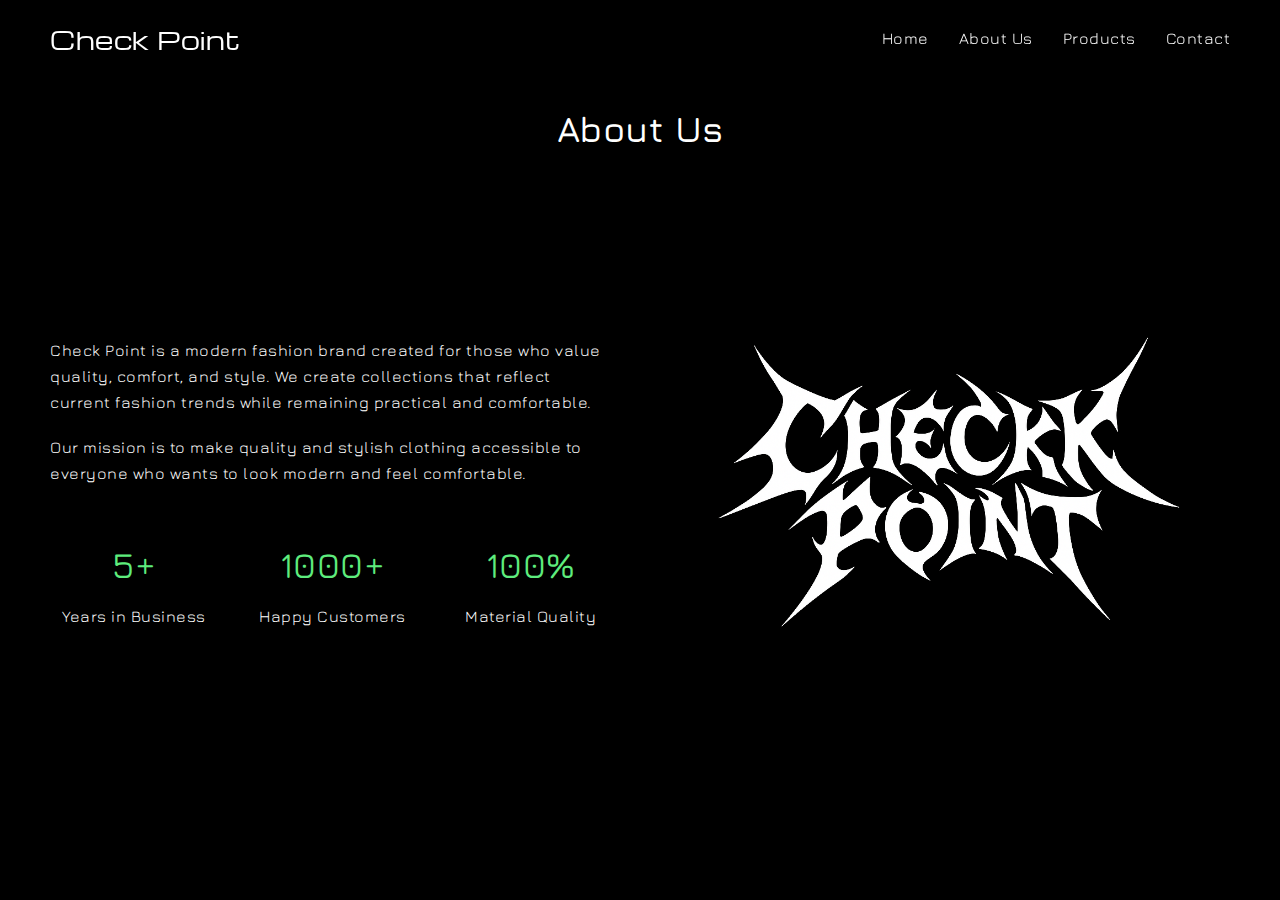
==== about.html @ 7e23bba6 "first commit" ====
<!DOCTYPE html>
<html lang="en">
<head>
    <meta charset="UTF-8">
    <meta name="viewport" content="width=device-width, initial-scale=1.0">
    <title>About Us - Check Point Fashion</title>
    <link rel="stylesheet" href="styles.css">
</head>
<body>
    <header>
        <a href="index.html" class="logo">Check Point</a>
        <nav>
            <a href="index.html">Home</a>
            <a href="about.html">About Us</a>
            <a href="products.html">Products</a>
            <a href="contact.html">Contact</a>
        </nav>
        <button class="menu-toggle">☰</button>
    </header>

    <main class="about-section">
        <div class="about-container">
            <h1>About Us</h1>
            <div class="about-content">
                <div class="about-text">
                    <p>Check Point is a modern fashion brand created for those who value quality, comfort, and style. We create collections that reflect current fashion trends while remaining practical and comfortable.</p>
                    <p>Our mission is to make quality and stylish clothing accessible to everyone who wants to look modern and feel comfortable.</p>
                    <div class="stats">
                        <div class="stat-item">
                            <h3>5+</h3>
                            <p>Years in Business</p>
                        </div>
                        <div class="stat-item">
                            <h3>1000+</h3>
                            <p>Happy Customers</p>
                        </div>
                        <div class="stat-item">
                            <h3>100%</h3>
                            <p>Material Quality</p>
                        </div>
                    </div>
                </div>
                <div class="about-image">
                    <img src="iloveimg-compressed/979D81B5-9C66-461A-BA66-F8D4CFEC55D2.png" alt="About Check Point Fashion">
                </div>
            </div>
        </div>
    </main>

    <script src="code.js"></script>
</body>
</html>
---- styles.css ----
@import url('https://fonts.googleapis.com/css2?family=Great+Vibes&family=Gruppo&family=Michroma&family=Orbitron:wght@400..900&family=Pixelify+Sans:wght@400..700&family=Tektur:wght@400..900&display=swap');
@import url('https://fonts.googleapis.com/css2?family=Great+Vibes&family=Gruppo&family=Jura:wght@300..700&family=Michroma&family=Orbitron:wght@400..900&family=Pixelify+Sans:wght@400..700&family=Tektur:wght@400..900&display=swap');
*{
  margin: 0;
  padding: 0;
  box-sizing: border-box;
}

body{
  background-color: #000000;
  color: #ffffff;
  font-family: Jura;
  font-weight: 400;
  letter-spacing: 0.5px;
  line-height: 1.6;
}

.title_1{
  font-family: 'Jura', sans-serif;
  font-size: 20px;
  font-weight: 500;
} 

.menu_1 a{
  font-family: 'Jura', sans-serif;
  font-size: 20px;
  display: flex;
  justify-content: space-between;
  align-items: center;
  margin-top: 100px;
  text-decoration: none;
  color: #ffffff;
  font-weight: 400;
}

.menu_1 a:hover{
  text-shadow: 1px 1px 20px #5eec7d;
}

header {
  position: fixed;
  top: 0;
  left: 0;
  width: 100%;
  padding: 20px 50px;
  background-color: rgba(0, 0, 0, 0.8);
  backdrop-filter: blur(10px);
  z-index: 1000;
  display: flex;
  justify-content: space-between;
  align-items: center;
}

.logo {
  font-family: 'Michroma', cursive;
  font-size: 24px;
  color: #ffffff;
  text-decoration: none;
}

.logo:hover {
  text-shadow: 1px 1px 20px #5eec7d;
}

.logo::after {
  content: '';
  position: absolute;
  bottom: -2px;
  left: 0;
  width: 100%;
  height: 1px;
  background: #5eec7d;
  transform: scaleX(0);
  transition: transform 0.3s ease;
}

.logo:hover::after {
  transform: scaleX(1);
}

nav {
  display: flex;
  gap: 30px;
}

nav a {
  font-family: 'Jura', sans-serif;
  font-size: 16px;
  color: #ffffff;
  text-decoration: none;
  transition: all 0.3s ease;
  font-weight: 400;
}

nav a:hover {
  text-shadow: 1px 1px 20px #ffffff;
  transform: translateY(-2px);
}

/* Добавляем кнопку меню */
.menu-toggle {
  display: none;
  cursor: pointer;
  font-size: 24px;
  color: #ffffff;
  background: none;
  border: none;
  padding: 5px;
  transition: all 0.3s ease;
}

.menu-toggle:hover {
  color: #5eec7d;
  transform: scale(1.1);
}

/* Адаптивные стили */
@media screen and (max-width: 768px) {
  header {
    padding: 15px 20px;
  }

  .logo {
    font-size: 20px;
  }

  .menu-toggle {
    display: block;
  }

  nav {
    display: none;
    position: fixed;
    top: 70px;
    left: 0;
    width: 100%;
    background-color: rgba(0, 0, 0, 0.95);
    padding: 20px;
    flex-direction: column;
    align-items: center;
    gap: 20px;
    border-top: 1px solid rgba(94, 236, 125, 0.1);
    box-shadow: 0 5px 15px rgba(0, 0, 0, 0.3);
  }

  nav.active {
    display: flex;
    animation: slideDown 0.3s ease;
  }

  nav a {
    font-size: 18px;
    padding: 10px 20px;
    width: 100%;
    text-align: center;
    border-radius: 5px;
    transition: all 0.3s ease;
  }

  nav a:hover {
    background: rgba(94, 236, 125, 0.1);
    transform: translateY(-2px);
  }
}

@keyframes slideDown {
  from {
    opacity: 0;
    transform: translateY(-10px);
  }
  to {
    opacity: 1;
    transform: translateY(0);
  }
}

/* Стили для очень маленьких экранов */
@media screen and (max-width: 480px) {
  header {
    padding: 10px 15px;
  }

  .logo {
    font-size: 18px;
  }

  nav a {
    font-size: 16px;
  }
}

/* Стили для планшетов */
@media screen and (min-width: 769px) and (max-width: 1024px) {
  header {
    padding: 15px 30px;
  }

  nav {
    gap: 20px;
  }

  nav a {
    font-size: 14px;
  }
}

/* Стили для секции продуктов */
.products {
  padding: 100px 50px 50px;
}

.products-grid {
  display: grid;
  grid-template-columns: repeat(auto-fit, minmax(250px, 1fr));
  gap: 30px;
  max-width: 1200px;
  margin: 0 auto;
}

.product-card {
  background: rgba(255, 255, 255, 0.05);
  border-radius: 10px;
  padding: 15px;
  cursor: pointer;
  transition: transform 0.3s ease, box-shadow 0.3s ease;
  backdrop-filter: blur(5px);
  display: flex;
  flex-direction: column;
  height: 100%;
  border: 1px solid rgba(94, 236, 125, 0.1);
}

.product-card:hover {
  transform: translateY(-5px);
  box-shadow: 0 5px 15px rgba(94, 236, 125, 0.2);
  border-color: rgba(94, 236, 125, 0.3);
}

.product-card img {
  width: 100%;
  height: 300px;
  object-fit: contain;
  border-radius: 18px;
  margin-bottom: 15px;
  background-color: transparent;
}

.product-card h3 {
  font-family: 'Jura', sans-serif;
  font-size: 18px;
  margin-bottom: 10px;
  color: #ffffff;
  flex-grow: 1;
  font-weight: 500;
}

.product-card .price {
  font-family: 'Jura', sans-serif;
  font-size: 16px;
  color: #5eec7d;
  margin-top: auto;
  font-weight: 500;
}

/* Стили для модального окна */
.modal {
  display: none;
  position: fixed;
  top: 0;
  left: 0;
  width: 100%;
  height: 100%;
  background-color: rgba(0, 0, 0, 0.8);
  z-index: 2000;
  backdrop-filter: blur(5px);
  overflow-y: auto;
}

.modal-content {
  position: relative;
  background-color: rgba(0, 0, 0, 0.9);
  margin: 5% auto;
  padding: 20px;
  width: 90%;
  max-width: 800px;
  border-radius: 10px;
  border: 1px solid rgba(94, 236, 125, 0.2);
}

.close {
  position: absolute;
  right: 20px;
  top: 10px;
  font-size: 28px;
  font-weight: bold;
  color: #ffffff;
  cursor: pointer;
  transition: color 0.3s ease;
}

.close:hover {
  color: #5eec7d;
}

.modal-body {
  padding: 20px 0;
}

.modal-image {
  width: 100%;
  max-height: 500px;
  object-fit: contain;
  border-radius: 5px;
  margin-bottom: 20px;
  background-color: rgba(255, 255, 255, 0.05);
}

.modal-title {
  font-family: 'Jura', sans-serif;
  font-size: 24px;
  margin-bottom: 10px;
  color: #ffffff;
  font-weight: 500;
}

.modal-price {
  font-family: 'Jura', sans-serif;
  font-size: 20px;
  color: #5eec7d;
  margin-bottom: 15px;
  font-weight: 500;
}

.modal-description {
  font-family: 'Jura', sans-serif;
  font-size: 16px;
  line-height: 1.6;
  color: #ffffff;
  font-weight: 400;
}

/* Адаптивные стили для модального окна */
@media screen and (max-width: 768px) {
  .modal-content {
    margin: 10% auto;
    width: 95%;
  }

  .modal-title {
    font-size: 20px;
  }

  .modal-price {
    font-size: 18px;
  }

  .modal-description {
    font-size: 14px;
  }
}

/* Стили для кнопки добавления товара */
.add-product-container {
  padding: 100px 50px 20px;
  text-align: right;
}

.add-product-btn {
  background: rgba(94, 236, 125, 0.2);
  border: 1px solid #5eec7d;
  color: #5eec7d;
  padding: 10px 20px;
  border-radius: 5px;
  cursor: pointer;
  font-family: 'Michroma', cursive;
  font-size: 16px;
  transition: all 0.3s ease;
  display: inline-flex;
  align-items: center;
  gap: 10px;
}

.add-product-btn:hover {
  background: rgba(94, 236, 125, 0.3);
  transform: translateY(-2px);
}

/* Стили для формы добавления товара */
.form-group {
  margin-bottom: 20px;
}

.form-group label {
  display: block;
  margin-bottom: 5px;
  font-family: 'Michroma', cursive;
  color: #ffffff;
}

.form-group input,
.form-group textarea {
  width: 100%;
  padding: 10px;
  background: rgba(255, 255, 255, 0.1);
  border: 1px solid rgba(94, 236, 125, 0.2);
  border-radius: 5px;
  color: #ffffff;
  font-family: 'Michroma', cursive;
}

.form-group textarea {
  height: 100px;
  resize: vertical;
}

.submit-btn {
  background: #5eec7d;
  color: #000000;
  border: none;
  padding: 10px 20px;
  border-radius: 5px;
  cursor: pointer;
  font-family: 'Michroma', cursive;
  font-size: 16px;
  transition: all 0.3s ease;
  width: 100%;
}

span{
  font-family: 'Michroma', cursive;
}

.submit-btn:hover {
  background: #4cd86c;
  transform: translateY(-2px);
}

/* Адаптивные стили для формы */
@media screen and (max-width: 768px) {
  .add-product-container {
    padding: 80px 20px 20px;
  }

  .add-product-btn {
    width: 100%;
    justify-content: center;
  }

  .form-group input,
  .form-group textarea {
    font-size: 16px; /* Предотвращает масштабирование на iOS */
  }
}

/* Адаптивные стили для мобильных устройств */
@media screen and (max-width: 768px) {
  .products {
    padding: 80px 15px 30px;
  }

  .products-grid {
    grid-template-columns: repeat(2, 1fr);
    gap: 10px;
    padding: 0;
  }

  .product-card {
    padding: 8px;
    min-width: 0;
  }

  .product-card img {
    height: 250px;
  }

  .product-card h3 {
    font-size: 16px;
    margin-bottom: 8px;
  }

  .product-card .price {
    font-size: 16px;
  }
}

/* Стили для очень маленьких экранов */
@media screen and (max-width: 480px) {
  .products {
    padding: 70px 10px 20px;
  }

  .products-grid {
    grid-template-columns: repeat(2, 1fr);
    gap: 8px;
  }

  .product-card img {
    height: 220px;
  }
}

/* Стили для главной страницы */
.hero {
    height: 100vh;
    display: flex;
    align-items: center;
    justify-content: center;
    text-align: center;
    background: linear-gradient(rgba(0, 0, 0, 0.7), rgba(0, 0, 0, 0.7)), url('https://via.placeholder.com/1920x1080');
    background-size: cover;
    background-position: center;
    padding: 0 20px;
}

.hero-content {
    max-width: 800px;
}

.hero h1 {
    font-family: 'Jura', sans-serif;
    font-size: 48px;
    margin-bottom: 20px;
    color: #ffffff;
    font-weight: 600;
}

.hero p {
    font-family: 'Jura', sans-serif;
    font-size: 24px;
    margin-bottom: 30px;
    color: #ffffff;
    font-weight: 400;
}

.cta-button {
    display: inline-block;
    padding: 15px 30px;
    background: rgba(94, 236, 125, 0.2);
    border: 1px solid #5eec7d;
    color: #5eec7d;
    text-decoration: none;
    border-radius: 5px;
    font-family: 'Jura', sans-serif;
    font-size: 18px;
    transition: all 0.3s ease;
    font-weight: 500;
}

.cta-button:hover {
    background: rgba(94, 236, 125, 0.3);
    transform: translateY(-2px);
}

/* Стили для секции features */
.features {
    padding: 100px 50px;
    background-color: rgba(0, 0, 0, 0.5);
}

.features-container {
    max-width: 1200px;
    margin: 0 auto;
}

.features h2 {
    font-family: 'Jura', sans-serif;
    font-size: 36px;
    text-align: center;
    margin-bottom: 50px;
    color: #ffffff;
    font-weight: 600;
}

.features-grid {
    display: grid;
    grid-template-columns: repeat(auto-fit, minmax(300px, 1fr));
    gap: 30px;
}

.feature-card {
    background: rgba(255, 255, 255, 0.05);
    padding: 30px;
    border-radius: 10px;
    border: 1px solid rgba(94, 236, 125, 0.1);
    transition: all 0.3s ease;
}

.feature-card:hover {
    transform: translateY(-5px);
    border-color: rgba(94, 236, 125, 0.3);
    box-shadow: 0 5px 15px rgba(94, 236, 125, 0.2);
}

.feature-card h3 {
    font-family: 'Jura', sans-serif;
    font-size: 24px;
    margin-bottom: 15px;
    color: #ffffff;
    font-weight: 500;
}

.feature-card p {
    font-family: 'Jura', sans-serif;
    font-size: 16px;
    color: #ffffff;
    line-height: 1.6;
    font-weight: 400;
}

/* Стили для страницы About */
.about-section {
    padding: 100px 50px 50px;
}

.about-container {
    max-width: 1200px;
    margin: 0 auto;
}

.about-container h1 {
    font-family: 'Jura', sans-serif;
    font-size: 36px;
    text-align: center;
    margin-bottom: 50px;
    color: #ffffff;
    font-weight: 600;
}

.about-content {
    display: grid;
    grid-template-columns: 1fr 1fr;
    gap: 50px;
    align-items: center;
}

.about-text p {
    font-family: 'Jura', sans-serif;
    font-size: 16px;
    line-height: 1.6;
    margin-bottom: 20px;
    color: #ffffff;
    font-weight: 400;
}

.stats {
    display: grid;
    grid-template-columns: repeat(3, 1fr);
    gap: 30px;
    margin-top: 50px;
}

.stat-item {
    text-align: center;
}

.stat-item h3 {
    font-family: 'Jura', sans-serif;
    font-size: 36px;
    color: #5eec7d;
    margin-bottom: 10px;
    font-weight: 500;
}

.stat-item p {
    font-family: 'Jura', sans-serif;
    font-size: 16px;
    color: #ffffff;
    font-weight: 400;
}

.about-image img {
    width: 100%;
    border-radius: 10px;
    box-shadow: 0 5px 15px rgba(0, 0, 0, 0.3);
}

/* Стили для страницы Contact */
.contact-section {
    padding: 100px 50px 50px;
}

.contact-container {
    max-width: 1200px;
    margin: 0 auto;
}

.contact-container h1 {
    font-family: 'Jura', sans-serif;
    font-size: 36px;
    text-align: center;
    margin-bottom: 50px;
    color: #ffffff;
    font-weight: 600;
}

.contact-content {
    display: grid;
    grid-template-columns: 1fr 2fr;
    gap: 50px;
}

.contact-info {
    background: rgba(255, 255, 255, 0.05);
    padding: 30px;
    border-radius: 10px;
    border: 1px solid rgba(94, 236, 125, 0.1);
}

.contact-info h2 {
    font-family: 'Jura', sans-serif;
    font-size: 24px;
    margin-bottom: 30px;
    color: #ffffff;
    font-weight: 500;
}

.info-item {
    margin-bottom: 20px;
}

.info-item h3 {
    font-family: 'Jura', sans-serif;
    font-size: 18px;
    color: #5eec7d;
    margin-bottom: 10px;
    font-weight: 500;
}

.info-item p {
    font-family: 'Jura', sans-serif;
    font-size: 16px;
    color: #ffffff;
    font-weight: 400;
}

.contact-form {
    background: rgba(255, 255, 255, 0.05);
    padding: 30px;
    border-radius: 10px;
    border: 1px solid rgba(94, 236, 125, 0.1);
}

/* Адаптивные стили для новых страниц */
@media screen and (max-width: 768px) {
    .hero h1 {
        font-size: 36px;
    }

    .hero p {
        font-size: 18px;
    }

    .about-content,
    .contact-content {
        grid-template-columns: 1fr;
    }

    .stats {
        grid-template-columns: 1fr;
        gap: 20px;
    }

    .features-grid {
        grid-template-columns: 1fr;
    }
}

.social-links {
    margin-top: 2rem;
    padding-top: 2rem;
    border-top: 1px solid rgba(255, 255, 255, 0.1);
}

.social-links h3 {
    color: #fff;
    margin-bottom: 1rem;
    font-size: 1.2rem;
    font-family: 'Jura', sans-serif;
    font-weight: 500;
}

.social-icons {
    display: flex;
    flex-direction: column;
    gap: 1rem;
}

.social-icon {
    display: flex;
    align-items: center;
    gap: 0.8rem;
    color: #fff;
    text-decoration: none;
    transition: color 0.3s ease;
    padding: 0.5rem;
    border-radius: 8px;
    background: rgba(255, 255, 255, 0.05);
}

.social-icon:hover {
    color: #00ff88;
    background: rgba(255, 255, 255, 0.1);
}

.social-icon i {
    font-size: 1.5rem;
}

.social-icon span {
    font-size: 1rem;
    font-family: 'Jura', sans-serif;
    font-weight: 400;
}

@media (max-width: 768px) {
    .social-icons {
        flex-direction: row;
        justify-content: center;
        flex-wrap: wrap;
    }
    
    .social-icon {
        padding: 0.8rem 1.2rem;
    }
}
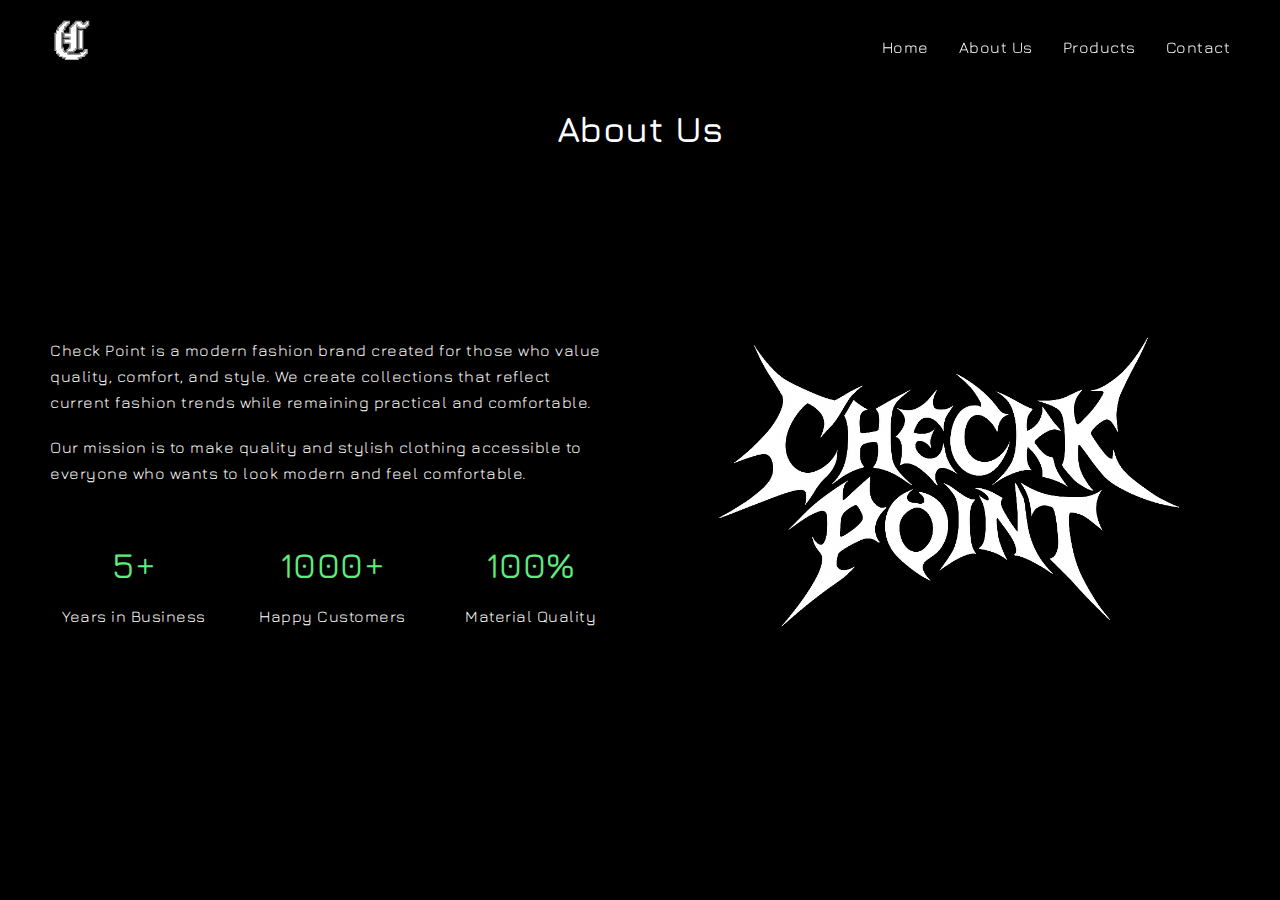
==== commit fbef99ea: "add border remove background" ====
--- a/about.html
+++ b/about.html
@@ -8,7 +8,7 @@
 </head>
 <body>
     <header>
-        <a href="index.html" class="logo">Check Point</a>
+        <a href="index.html" class="logo"><img src="background_web/C.svg" alt=""></a>
         <nav>
             <a href="index.html">Home</a>
             <a href="about.html">About Us</a>
--- a/styles.css
+++ b/styles.css
@@ -43,12 +43,178 @@
   left: 0;
   width: 100%;
   padding: 20px 50px;
-  background-color: rgba(0, 0, 0, 0.8);
+  background-color: rgba(0, 0, 0, 0.352);
   backdrop-filter: blur(10px);
   z-index: 1000;
   display: flex;
   justify-content: space-between;
   align-items: center;
+  border-bottom-right-radius: 35px;
+  border-bottom-left-radius: 35px;
+}
+
+.hero {
+    min-height: 100vh;
+    display: flex;
+    flex-direction: column;
+    align-items: center;
+    justify-content: center;
+    padding: 100px 20px;
+    background: linear-gradient(rgba(0, 0, 0, 0.7), rgba(0, 0, 0, 0.7));
+    position: relative;
+    overflow: hidden;
+    border-bottom-right-radius: 35px;
+    border-bottom-left-radius: 35px;
+    border: 4px solid rgb(255, 255, 255);
+}
+
+.hero-images {
+    position: relative;
+    width: 100%;
+    max-width: 1200px;
+    height: 60vh;
+    display: flex;
+    justify-content: center;
+    align-items: center;
+    margin-bottom: 2rem;
+}
+
+.hero-logo {
+    position: absolute;
+    width: 40%;
+    max-width: 400px;
+    height: auto;
+    z-index: 2;
+    animation: fadeIn 1.5s ease-in-out;
+}
+
+.hero-collection {
+    position: absolute;
+    width: 60%;
+    max-width: 600px;
+    height: auto;
+    opacity: 0.8;
+    z-index: 1;
+    animation: scaleIn 1.5s ease-in-out;
+}
+
+.hero-content {
+    position: relative;
+    z-index: 3;
+    text-align: center;
+    max-width: 800px;
+    padding: 0 20px;
+}
+
+.hero h1 {
+    font-size: 3.5rem;
+    margin-bottom: 1rem;
+    color: #ffffff;
+    text-shadow: 2px 2px 4px rgba(0, 0, 0, 0.5);
+    font-family: 'Jura', sans-serif;
+    font-weight: 600;
+}
+
+.hero p {
+    font-size: 1.2rem;
+    margin-bottom: 2rem;
+    color: #ffffff;
+    opacity: 0.9;
+}
+
+.cta-button {
+    display: inline-block;
+    padding: 1rem 2.5rem;
+    font-size: 1.1rem;
+    color: #ffffff;
+    background: linear-gradient(45deg, #5eec7d, #4CAF50);
+    border: none;
+    border-radius: 30px;
+    text-decoration: none;
+    transition: all 0.3s ease;
+    box-shadow: 0 4px 15px rgba(94, 236, 125, 0.3);
+}
+
+.cta-button:hover {
+    transform: translateY(-3px);
+    box-shadow: 0 6px 20px rgba(94, 236, 125, 0.4);
+    background: linear-gradient(45deg, #4CAF50, #5eec7d);
+}
+
+@keyframes scaleIn {
+    from {
+        transform: scale(0.8);
+        opacity: 0;
+    }
+    to {
+        transform: scale(1);
+        opacity: 0.8;
+    }
+}
+
+/* Медиа-запросы для адаптивности */
+@media screen and (max-width: 1024px) {
+    .hero-images {
+        height: 50vh;
+    }
+    
+    .hero h1 {
+        font-size: 3rem;
+    }
+}
+
+@media screen and (max-width: 768px) {
+    .hero-images {
+        height: 40vh;
+    }
+    
+    .hero-logo {
+        width: 50%;
+    }
+    
+    .hero-collection {
+        width: 70%;
+    }
+    
+    .hero h1 {
+        font-size: 2.5rem;
+    }
+    
+    .hero p {
+        font-size: 1rem;
+    }
+    
+    .cta-button {
+        padding: 0.8rem 2rem;
+        font-size: 1rem;
+    }
+}
+
+@media screen and (max-width: 480px) {
+    .hero-images {
+        height: 30vh;
+    }
+    
+    .hero-logo {
+        width: 60%;
+    }
+    
+    .hero-collection {
+        width: 80%;
+    }
+    
+    .hero h1 {
+        font-size: 2rem;
+    }
+    
+    .hero p {
+        font-size: 0.9rem;
+    }
+    
+    .cta-button {
+        padding: 0.7rem 1.8rem;
+        font-size: 0.9rem;
+    }
 }
 
 .logo {
@@ -161,6 +327,14 @@
     background: rgba(94, 236, 125, 0.1);
     transform: translateY(-2px);
   }
+
+  .hero {
+    padding: 60px 20px;
+  }
+
+  .hero-img {
+    max-width: 700px;
+  }
 }
 
 @keyframes slideDown {
@@ -187,6 +361,14 @@
   nav a {
     font-size: 16px;
   }
+
+  .hero {
+    padding: 40px 15px;
+  }
+
+  .hero-img {
+    max-width: 500px;
+  }
 }
 
 /* Стили для планшетов */
@@ -201,6 +383,14 @@
 
   nav a {
     font-size: 14px;
+  }
+
+  .hero {
+    padding: 80px 30px;
+  }
+  
+  .hero-img {
+    max-width: 900px;
   }
 }
 
@@ -500,22 +690,6 @@
 }
 
 /* Стили для главной страницы */
-.hero {
-    height: 100vh;
-    display: flex;
-    align-items: center;
-    justify-content: center;
-    text-align: center;
-    background: linear-gradient(rgba(0, 0, 0, 0.7), rgba(0, 0, 0, 0.7)), url('https://via.placeholder.com/1920x1080');
-    background-size: cover;
-    background-position: center;
-    padding: 0 20px;
-}
-
-.hero-content {
-    max-width: 800px;
-}
-
 .hero h1 {
     font-family: 'Jura', sans-serif;
     font-size: 48px;
@@ -676,7 +850,7 @@
 
 /* Стили для страницы Contact */
 .contact-section {
-    padding: 100px 50px 50px;
+    padding: 100px 10px 50px;
 }
 
 .contact-container {
@@ -694,14 +868,14 @@
 }
 
 .contact-content {
-    display: grid;
+    /*display: grid;*/
     grid-template-columns: 1fr 2fr;
-    gap: 50px;
+    gap: 10px;
 }
 
 .contact-info {
     background: rgba(255, 255, 255, 0.05);
-    padding: 30px;
+    padding: 10px;
     border-radius: 10px;
     border: 1px solid rgba(94, 236, 125, 0.1);
 }
@@ -823,3 +997,172 @@
         padding: 0.8rem 1.2rem;
     }
 }
+
+/* Footer Styles */
+.footer {
+    background: linear-gradient(to right, #000000, #000000);
+    color: #ffffff;
+    padding: 4rem 2rem 1rem;
+    border-top: 2px solid #4d554c;
+    border-top-right-radius: 35px;
+    border-top-left-radius: 35px;
+}
+
+.footer-content {
+    max-width: 1200px;
+    margin: 0 auto;
+    display: grid;
+    grid-template-columns: repeat(3, 1fr);
+    gap: 3rem;
+    margin-bottom: 3rem;
+}
+
+.footer-section h3 {
+    font-family: 'Jura', sans-serif;
+    font-size: 1.5rem;
+    margin-bottom: 1.5rem;
+    color: #5eec7d;
+    position: relative;
+    padding-bottom: 0.5rem;
+}
+
+/*.footer-section h3::after {
+    content: '';
+    position: absolute;
+    left: 0;
+    bottom: 0;
+    width: 50px;
+    height: 2px;
+    background: linear-gradient(to right, #5eec7d, transparent);
+}*/
+
+.footer-section p {
+    color: #ffffff;
+    opacity: 0.8;
+    line-height: 1.6;
+    margin-bottom: 1.5rem;
+}
+
+.social-links {
+    display: flex;
+    gap: 1rem;
+}
+
+.social-link {
+    display: flex;
+    align-items: center;
+    justify-content: center;
+    width: 40px;
+    height: 40px;
+    border-radius: 50%;
+    background: rgba(94, 236, 125, 0.1);
+    color: #5eec7d;
+    transition: all 0.3s ease;
+}
+
+.social-link:hover {
+    background: #5eec7d;
+    color: #000000;
+    transform: translateY(-3px);
+}
+
+.footer-links {
+    list-style: none;
+}
+
+.footer-links li {
+    margin-bottom: 1rem;
+}
+
+.footer-links a {
+    color: #ffffff;
+    text-decoration: none;
+    opacity: 0.8;
+    transition: all 0.3s ease;
+    display: inline-block;
+}
+
+.footer-links a:hover {
+    color: #5eec7d;
+    opacity: 1;
+    transform: translateX(5px);
+}
+
+.contact-info {
+    list-style: none;
+}
+
+.contact-info li {
+    display: flex;
+    align-items: center;
+    gap: 1rem;
+    margin-bottom: 1rem;
+    opacity: 0.8;
+}
+
+.contact-info i {
+    color: #5eec7d;
+    font-size: 1.2rem;
+}
+
+.footer-bottom {
+    text-align: center;
+    padding-top: 2rem;
+    border-top: 1px solid rgba(255, 255, 255, 0.1);
+}
+
+.footer-bottom p {
+    opacity: 0.6;
+    font-size: 0.9rem;
+}
+
+/* Медиа-запросы для адаптивности футера */
+@media screen and (max-width: 1024px) {
+    .footer-content {
+        grid-template-columns: repeat(2, 1fr);
+        gap: 2rem;
+    }
+}
+
+@media screen and (max-width: 768px) {
+    .footer {
+        padding: 3rem 1.5rem 1rem;
+    }
+    
+    .footer-content {
+        grid-template-columns: 1fr;
+        gap: 2rem;
+    }
+    
+    .footer-section {
+        text-align: center;
+    }
+    
+    .footer-section h3::after {
+        left: 50%;
+        transform: translateX(-50%);
+    }
+    
+    .social-links {
+        justify-content: center;
+    }
+    
+    .contact-info li {
+        justify-content: center;
+    }
+}
+
+@media screen and (max-width: 480px) {
+    .footer {
+        padding: 2rem 1rem 1rem;
+    }
+    
+    .footer-section h3 {
+        font-size: 1.3rem;
+    }
+    
+    .social-link {
+        width: 35px;
+        height: 35px;
+    }
+}
